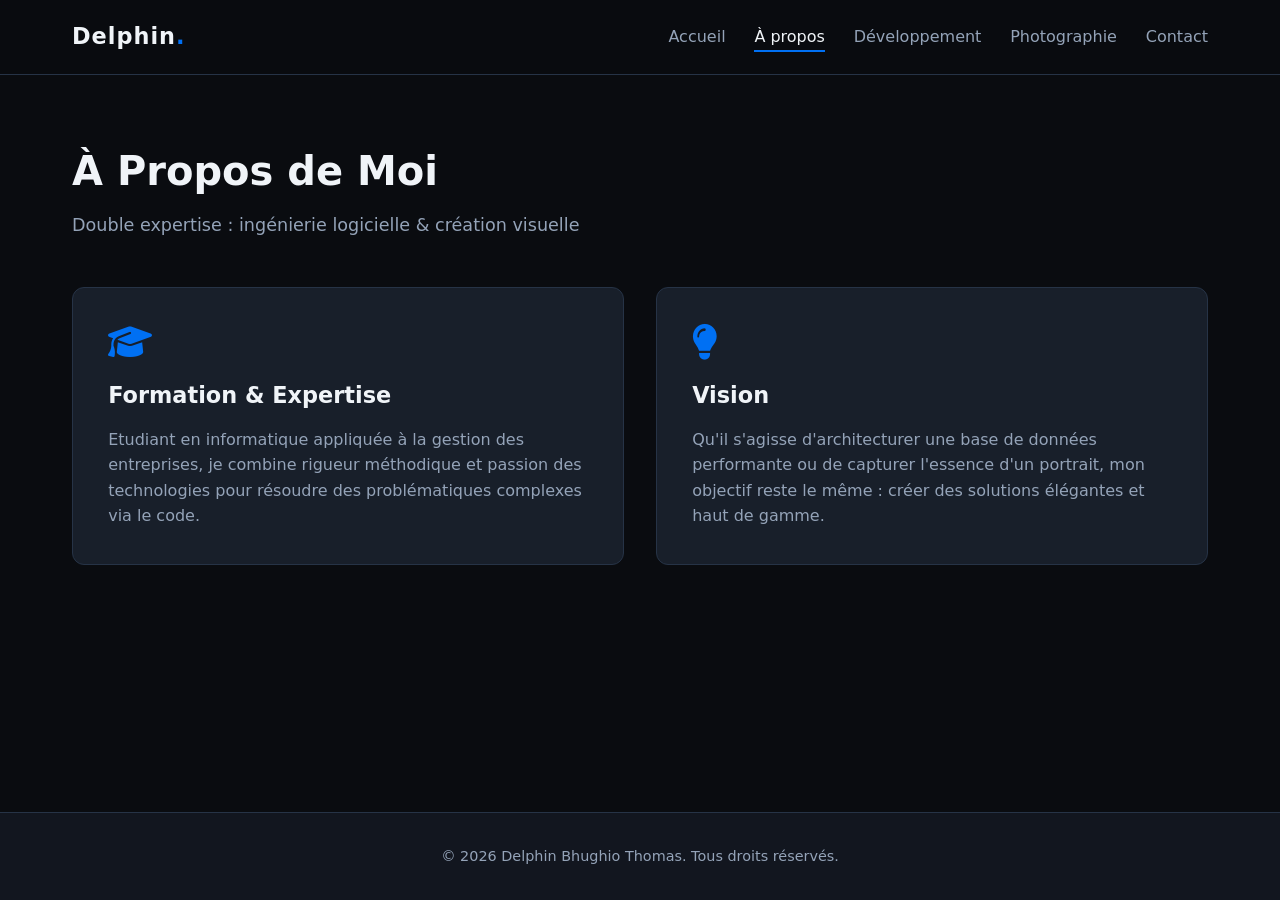
==== apropos.html @ 0c97555e "Initial commit - Portfolio Delphin Bhughio Thomas" ====
<!DOCTYPE html>
<html lang="fr">
<head>
  <meta charset="UTF-8" />
  <meta name="viewport" content="width=device-width, initial-scale=1.0" />
  <title>À propos | Delphin Bhughio Thomas</title>
  <link rel="stylesheet" href="style.css" />
  <link rel="stylesheet" href="https://cdnjs.cloudflare.com/ajax/libs/font-awesome/6.4.0/css/all.min.css" />
</head>
<body>

  <header>
    <nav class="navbar">
      <div class="logo">Delphin<span>.</span></div>
      <ul class="nav-links">
        <li><a href="index.html">Accueil</a></li>
        <li><a href="apropos.html" class="active">À propos</a></li>
        <li><a href="developpement.html">Développement</a></li>
        <li><a href="photographie.html">Photographie</a></li>
        <li><a href="contact.html">Contact</a></li>
      </ul>
    </nav>
  </header>

  <main>
    <div class="page-header">
      <h1>À Propos de Moi</h1>
      <p>Double expertise : ingénierie logicielle & création visuelle</p>
    </div>

    <div class="grid-2">
      <div class="card">
        <i class="fa-solid fa-graduation-cap"></i>
        <h3>Formation & Expertise</h3>
        <p>Etudiant en informatique appliquée à la gestion des entreprises, je combine rigueur méthodique et passion des technologies pour résoudre des problématiques complexes via le code.</p>
      </div>

      <div class="card">
        <i class="fa-solid fa-lightbulb"></i>
        <h3>Vision</h3>
        <p>Qu'il s'agisse d'architecturer une base de données performante ou de capturer l'essence d'un portrait, mon objectif reste le même : créer des solutions élégantes et haut de gamme.</p>
      </div>
    </div>
  </main>

  <footer>
    <p>&copy; 2026 Delphin Bhughio Thomas. Tous droits réservés.</p>
  </footer>

</body>
</html>
---- style.css ----
:root {
  --bg-primary: #0a0c10;
  --bg-secondary: #12161f;
  --bg-card: #181f2a;
  --accent: #0070f3;
  --accent-hover: #0051a2;
  --text-main: #f0f4f8;
  --text-muted: #94a3b8;
  --border: #263346;
  --radius: 12px;
}

* {
  margin: 0;
  padding: 0;
  box-sizing: border-box;
}

body {
  font-family: 'Segoe UI', system-ui, -apple-system, sans-serif;
  background-color: var(--bg-primary);
  color: var(--text-main);
  line-height: 1.6;
  min-height: 100vh;
  display: flex;
  flex-direction: column;
}

/* Header & Navigation */
header {
  background: rgba(10, 12, 16, 0.85);
  backdrop-filter: blur(12px);
  position: sticky;
  top: 0;
  z-index: 100;
  border-bottom: 1px solid var(--border);
}

.navbar {
  max-width: 1200px;
  margin: 0 auto;
  padding: 1.2rem 2rem;
  display: flex;
  justify-content: space-between;
  align-items: center;
}

.logo {
  font-weight: 800;
  font-size: 1.4rem;
  letter-spacing: 1px;
  color: var(--text-main);
}

.logo span {
  color: var(--accent);
}

.nav-links {
  display: flex;
  list-style: none;
  gap: 1.8rem;
}

.nav-links a {
  color: var(--text-muted);
  text-decoration: none;
  font-weight: 500;
  transition: all 0.3s ease;
}

.nav-links a:hover,
.nav-links a.active {
  color: var(--text-main);
}

.nav-links a.active {
  border-bottom: 2px solid var(--accent);
  padding-bottom: 4px;
}

/* Main Content Wrapper */
main {
  flex: 1;
  max-width: 1200px;
  width: 100%;
  margin: 0 auto;
  padding: 4rem 2rem;
}

/* Hero Section */
.hero {
  display: flex;
  align-items: center;
  justify-content: space-between;
  min-height: 65vh;
  gap: 2rem;
}

.hero-text h1 {
  font-size: 3.2rem;
  line-height: 1.1;
  margin-bottom: 1rem;
}

.hero-text h1 span {
  color: var(--accent);
}

.subtitle {
  font-size: 1.25rem;
  color: var(--text-muted);
  margin-bottom: 2rem;
}

.btn-group {
  display: flex;
  gap: 1rem;
}

.btn {
  display: inline-block;
  padding: 0.85rem 1.8rem;
  border-radius: var(--radius);
  text-decoration: none;
  font-weight: 600;
  transition: transform 0.2s ease, background 0.3s ease;
}

.btn:hover {
  transform: translateY(-2px);
}

.btn-primary {
  background: var(--accent);
  color: #fff;
}

.btn-secondary {
  background: transparent;
  border: 1px solid var(--border);
  color: var(--text-main);
}

/* Cards & Layout Grid */
.grid-2 {
  display: grid;
  grid-template-columns: repeat(auto-fit, minmax(320px, 1fr));
  gap: 2rem;
  margin-top: 2rem;
}

.card {
  background: var(--bg-card);
  border: 1px solid var(--border);
  padding: 2.2rem;
  border-radius: var(--radius);
  transition: border-color 0.3s ease;
}

.card:hover {
  border-color: var(--accent);
}

.card i {
  font-size: 2.2rem;
  color: var(--accent);
  margin-bottom: 1.2rem;
}

.card h3 {
  font-size: 1.4rem;
  margin-bottom: 0.8rem;
}

.card p {
  color: var(--text-muted);
}

/* Badges */
.badge-list {
  display: flex;
  flex-wrap: wrap;
  gap: 0.6rem;
  margin-top: 1.2rem;
}

.badge {
  background: var(--bg-secondary);
  border: 1px solid var(--border);
  color: var(--text-muted);
  padding: 0.3rem 0.8rem;
  border-radius: 20px;
  font-size: 0.85rem;
}

/* Page Headers */
.page-header {
  margin-bottom: 3rem;
}

.page-header h1 {
  font-size: 2.5rem;
  margin-bottom: 0.5rem;
}

.page-header p {
  color: var(--text-muted);
  font-size: 1.1rem;
}

/* Form Styles */
.contact-form {
  max-width: 650px;
  background: var(--bg-card);
  border: 1px solid var(--border);
  padding: 2.5rem;
  border-radius: var(--radius);
}

.form-group {
  margin-bottom: 1.5rem;
}

.form-group label {
  display: block;
  margin-bottom: 0.5rem;
  color: var(--text-muted);
  font-size: 0.95rem;
}

.form-group input,
.form-group textarea {
  width: 100%;
  padding: 0.85rem;
  background: var(--bg-secondary);
  border: 1px solid var(--border);
  border-radius: 8px;
  color: var(--text-main);
  font-family: inherit;
}

.form-group input:focus,
.form-group textarea:focus {
  outline: none;
  border-color: var(--accent);
}

/* Footer */
footer {
  border-top: 1px solid var(--border);
  background: var(--bg-secondary);
  text-align: center;
  padding: 2rem;
  color: var(--text-muted);
  font-size: 0.9rem;
}
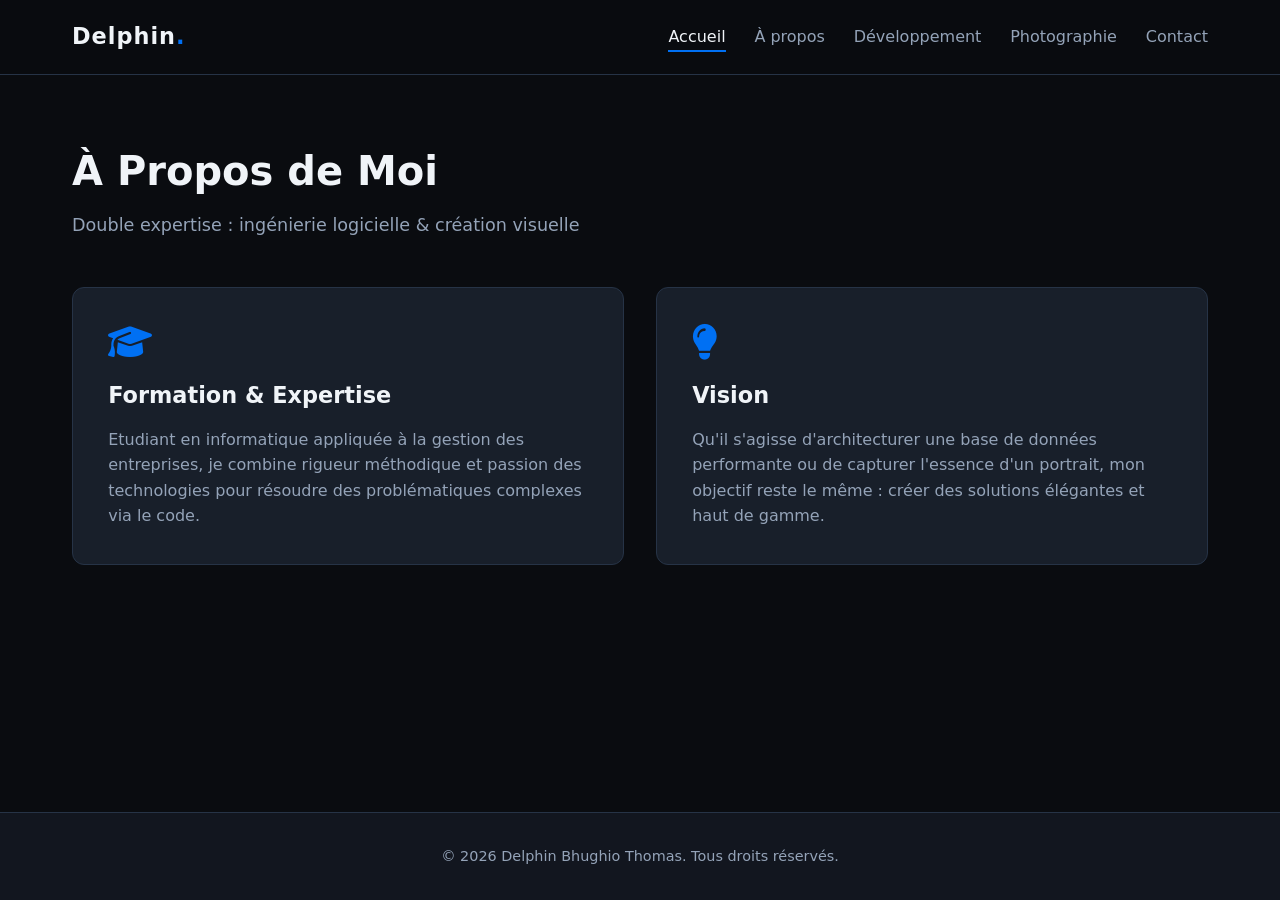
==== commit 58fbd7f7: "Correction affichage menu hamburger mobile" ====
--- a/apropos.html
+++ b/apropos.html
@@ -3,7 +3,7 @@
 <head>
   <meta charset="UTF-8" />
   <meta name="viewport" content="width=device-width, initial-scale=1.0" />
-  <title>À propos | Delphin Bhughio Thomas</title>
+  <title>Delphin Bhughio Thomas | Accueil</title>
   <link rel="stylesheet" href="style.css" />
   <link rel="stylesheet" href="https://cdnjs.cloudflare.com/ajax/libs/font-awesome/6.4.0/css/all.min.css" />
 </head>
@@ -12,9 +12,16 @@
   <header>
     <nav class="navbar">
       <div class="logo">Delphin<span>.</span></div>
-      <ul class="nav-links">
-        <li><a href="index.html">Accueil</a></li>
-        <li><a href="apropos.html" class="active">À propos</a></li>
+
+      <!-- Bouton Hamburger -->
+      <button class="menu-toggle" id="mobile-menu" aria-label="Ouvrir le menu">
+        <i class="fa-solid fa-bars"></i>
+      </button>
+
+      <!-- Menu de navigation -->
+      <ul class="nav-links" id="nav-list">
+        <li><a href="index.html" class="active">Accueil</a></li>
+        <li><a href="apropos.html">À propos</a></li>
         <li><a href="developpement.html">Développement</a></li>
         <li><a href="photographie.html">Photographie</a></li>
         <li><a href="contact.html">Contact</a></li>
--- a/style.css
+++ b/style.css
@@ -254,4 +254,37 @@
   padding: 2rem;
   color: var(--text-muted);
   font-size: 0.9rem;
+}
+/* Bouton Hamburger */
+.menu-toggle {
+  display: none;
+  background: none;
+  border: none;
+  color: var(--text-main);
+  font-size: 1.8rem;
+  cursor: pointer;
+}
+
+/* Styles uniquement pour mobile (écran de moins de 768px) */
+@media (max-width: 768px) {
+  .menu-toggle {
+    display: block !important; /* Force l'affichage sur téléphone */
+  }
+
+  .nav-links {
+    display: none;
+    flex-direction: column;
+    position: absolute;
+    top: 100%;
+    left: 0;
+    width: 100%;
+    background: var(--bg-secondary);
+    border-bottom: 1px solid var(--border);
+    padding: 1.5rem 2rem;
+    gap: 1.2rem;
+  }
+
+  .nav-links.active {
+    display: flex !important; /* Affiche le menu lors du clic */
+  }
 }
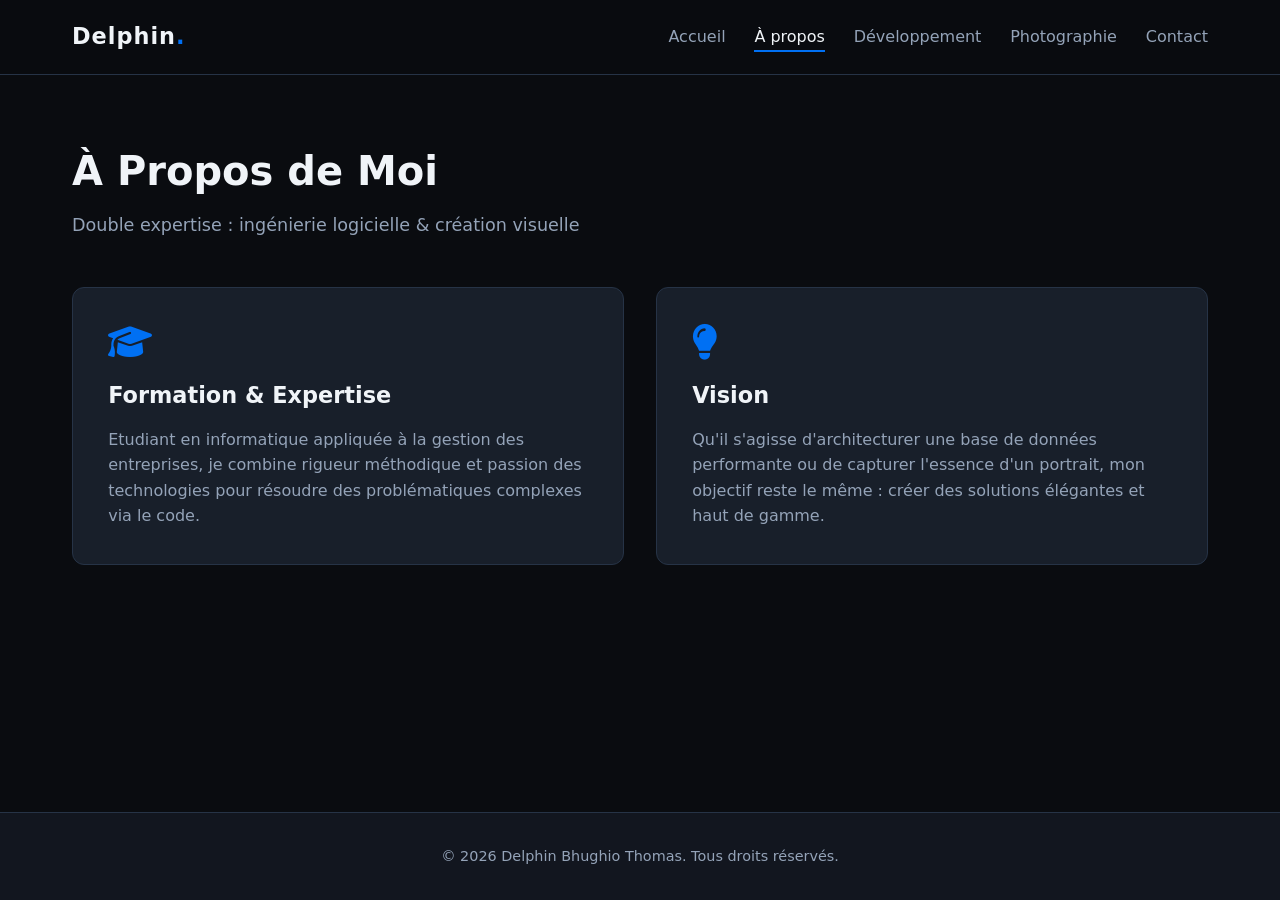
==== commit dd3a9f7a: "Ajout du menu hamburger et du script sur toutes les pages" ====
--- a/apropos.html
+++ b/apropos.html
@@ -3,25 +3,28 @@
 <head>
   <meta charset="UTF-8" />
   <meta name="viewport" content="width=device-width, initial-scale=1.0" />
-  <title>Delphin Bhughio Thomas | Accueil</title>
+  <title>Delphin Bhughio Thomas | À propos</title>
   <link rel="stylesheet" href="style.css" />
   <link rel="stylesheet" href="https://cdnjs.cloudflare.com/ajax/libs/font-awesome/6.4.0/css/all.min.css" />
 </head>
 <body>
 
+  <!-- ========================================== -->
+  <!-- EN-TÊTE AVEC LE BOUTON HAMBURGER           -->
+  <!-- ========================================== -->
   <header>
     <nav class="navbar">
       <div class="logo">Delphin<span>.</span></div>
 
-      <!-- Bouton Hamburger -->
+      <!-- Bouton Hamburger (Visible sur mobile) -->
       <button class="menu-toggle" id="mobile-menu" aria-label="Ouvrir le menu">
         <i class="fa-solid fa-bars"></i>
       </button>
 
       <!-- Menu de navigation -->
       <ul class="nav-links" id="nav-list">
-        <li><a href="index.html" class="active">Accueil</a></li>
-        <li><a href="apropos.html">À propos</a></li>
+        <li><a href="index.html">Accueil</a></li>
+        <li><a href="apropos.html" class="active">À propos</a></li>
         <li><a href="developpement.html">Développement</a></li>
         <li><a href="photographie.html">Photographie</a></li>
         <li><a href="contact.html">Contact</a></li>
@@ -29,6 +32,9 @@
     </nav>
   </header>
 
+  <!-- ========================================== -->
+  <!-- CONTENU PRINCIPAL                          -->
+  <!-- ========================================== -->
   <main>
     <div class="page-header">
       <h1>À Propos de Moi</h1>
@@ -50,9 +56,34 @@
     </div>
   </main>
 
+  <!-- ========================================== -->
+  <!-- PIED DE PAGE                               -->
+  <!-- ========================================== -->
   <footer>
     <p>&copy; 2026 Delphin Bhughio Thomas. Tous droits réservés.</p>
   </footer>
 
+  <!-- ========================================== -->
+  <!-- SCRIPT JAVASCRIPT POUR LE MENU HAMBURGER   -->
+  <!-- ========================================== -->
+  <script>
+    const menuToggle = document.getElementById('mobile-menu');
+    const navList = document.getElementById('nav-list');
+    const menuIcon = menuToggle.querySelector('i');
+
+    menuToggle.addEventListener('click', () => {
+      navList.classList.toggle('active');
+      
+      // Alterne l'icône entre les barres et la croix
+      if (navList.classList.contains('active')) {
+        menuIcon.classList.remove('fa-bars');
+        menuIcon.classList.add('fa-xmark');
+      } else {
+        menuIcon.classList.remove('fa-xmark');
+        menuIcon.classList.add('fa-bars');
+      }
+    });
+  </script>
+
 </body>
 </html>
